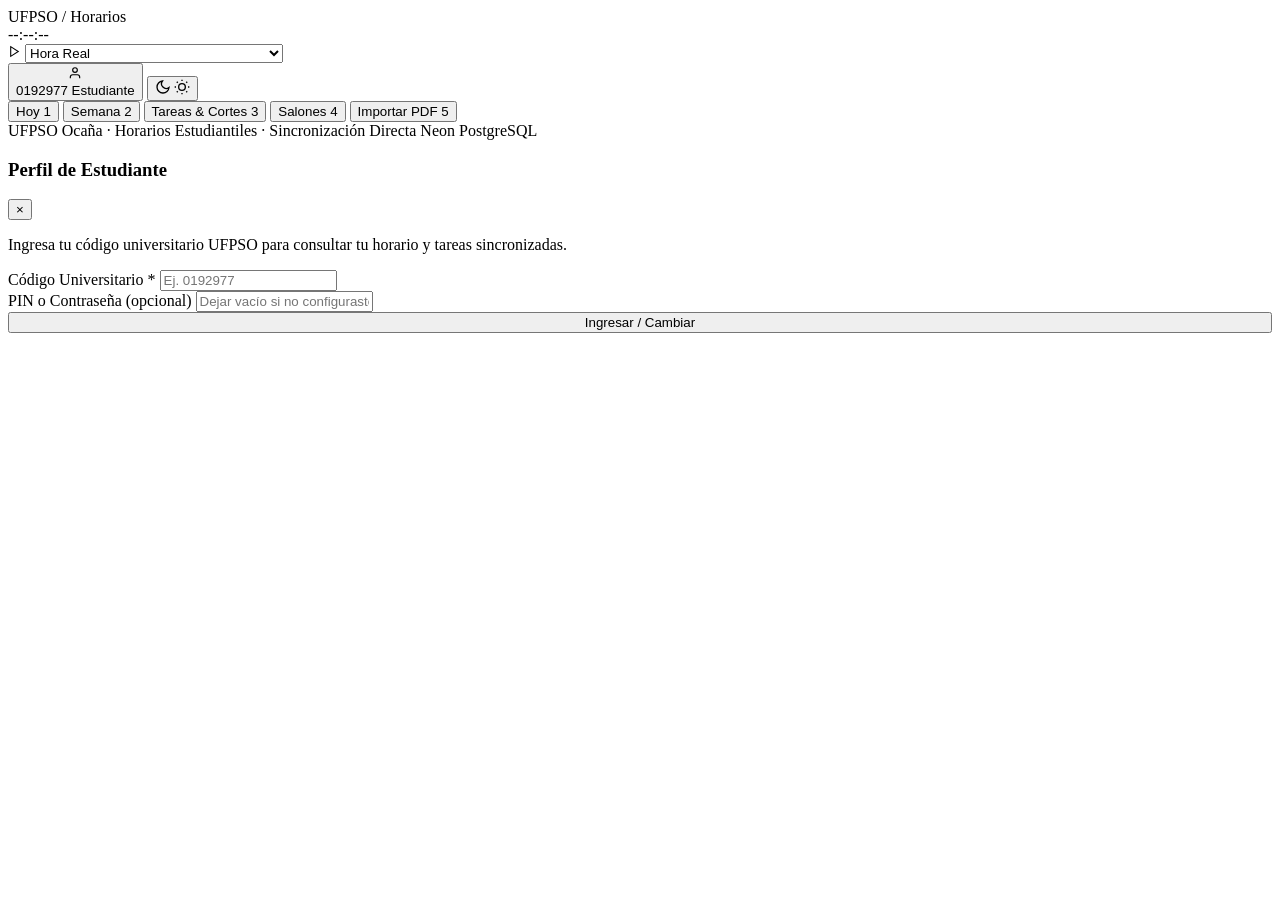
==== frontend/index.html @ 0fa86dd6 "feat: implementar arquitectura completa con frontend minimalista y backend FastAPI UFPSO" ====
<!DOCTYPE html>
<html lang="es" data-theme="dark">
<head>
  <meta charset="UTF-8" />
  <meta name="viewport" content="width=device-width, initial-scale=1.0, maximum-scale=1.0" />
  <title>UFPSO Horarios & Gestión Académica</title>
  <meta name="description" content="Plataforma académica minimalista y moderna para estudiantes de la UFPSO Ocaña." />
  <meta name="theme-color" content="#090a0c" />

  <!-- Google Fonts: Inter -->
  <link rel="preconnect" href="https://fonts.googleapis.com" />
  <link rel="preconnect" href="https://fonts.gstatic.com" crossorigin />
  <link href="https://fonts.googleapis.com/css2?family=Inter:wght@400;500;600;700&display=swap" rel="stylesheet" />

  <!-- Estilos del Sistema de Diseño -->
  <link rel="stylesheet" href="/css/style.css" />
</head>
<body>
  <div class="app-layout">
    <!-- Barra Superior / Header Institucional Minimalista -->
    <header class="app-header">
      <div class="header-inner">
        <div class="header-brand">
          <div class="brand-symbol">
            <span class="symbol-accent"></span>
          </div>
          <div class="brand-text">
            <span class="brand-title">UFPSO</span>
            <span class="brand-divider">/</span>
            <span class="brand-sub">Horarios</span>
          </div>
        </div>

        <div class="header-center">
          <div class="live-clock-badge" id="header-live-clock" title="Hora actual del campus">
            --:--:--
          </div>
        </div>

        <div class="header-actions">
          <!-- Selector de Simulación (para pruebas rápidas de clases activas) -->
          <div class="sim-selector-wrapper" title="Simular día y hora lectiva para comprobar estados">
            <svg width="13" height="13" viewBox="0 0 24 24" fill="none" stroke="currentColor" stroke-width="2">
              <polygon points="5 3 19 12 5 21 5 3"></polygon>
            </svg>
            <select id="sim-time-select" class="sim-select">
              <option value="real">Hora Real</option>
              <option value="jueves-0615">Simular Jueves 06:15 (Clase en curso)</option>
              <option value="jueves-1130">Simular Jueves 11:30 (Entre clases)</option>
              <option value="lunes-0800">Simular Lunes 08:00 (Inicio de semana)</option>
              <option value="viernes-1600">Simular Viernes 16:00 (Fin de semana)</option>
            </select>
          </div>

          <!-- Botón de Perfil de Estudiante -->
          <button id="btn-student-profile" class="btn-profile-badge" title="Cambiar código de estudiante">
            <div class="profile-avatar">
              <svg width="14" height="14" viewBox="0 0 24 24" fill="none" stroke="currentColor" stroke-width="2">
                <path d="M20 21v-2a4 4 0 0 0-4-4H8a4 4 0 0 0-4 4v2"></path>
                <circle cx="12" cy="7" r="4"></circle>
              </svg>
            </div>
            <div class="profile-meta">
              <span id="student-code-badge" class="profile-code">0192977</span>
              <span id="student-name-badge" class="profile-name">Estudiante</span>
            </div>
          </button>

          <!-- Alternador de Modo Oscuro / Claro -->
          <button id="btn-theme-toggle" class="btn-icon" title="Cambiar tema">
            <svg class="theme-icon-dark" width="16" height="16" viewBox="0 0 24 24" fill="none" stroke="currentColor" stroke-width="2">
              <path d="M21 12.79A9 9 0 1 1 11.21 3 7 7 0 0 0 21 12.79z"></path>
            </svg>
            <svg class="theme-icon-light" width="16" height="16" viewBox="0 0 24 24" fill="none" stroke="currentColor" stroke-width="2">
              <circle cx="12" cy="12" r="5"></circle>
              <line x1="12" y1="1" x2="12" y2="3"></line>
              <line x1="12" y1="21" x2="12" y2="23"></line>
              <line x1="4.22" y1="4.22" x2="5.64" y2="5.64"></line>
              <line x1="18.36" y1="18.36" x2="19.78" y2="19.78"></line>
              <line x1="1" y1="12" x2="3" y2="12"></line>
              <line x1="21" y1="12" x2="23" y2="12"></line>
              <line x1="4.22" y1="19.78" x2="5.64" y2="18.36"></line>
              <line x1="18.36" y1="5.64" x2="19.78" y2="4.22"></line>
            </svg>
          </button>
        </div>
      </div>
    </header>

    <!-- Barra de Navegación por Pestañas Minimalista -->
    <nav class="app-nav">
      <div class="nav-inner">
        <button class="nav-tab-btn active" data-tab="today">
          <span class="tab-label">Hoy</span>
          <span class="tab-kbd">1</span>
        </button>
        <button class="nav-tab-btn" data-tab="week">
          <span class="tab-label">Semana</span>
          <span class="tab-kbd">2</span>
        </button>
        <button class="nav-tab-btn" data-tab="tasks">
          <span class="tab-label">Tareas & Cortes</span>
          <span class="tab-kbd">3</span>
        </button>
        <button class="nav-tab-btn" data-tab="campus">
          <span class="tab-label">Salones</span>
          <span class="tab-kbd">4</span>
        </button>
        <button class="nav-tab-btn" data-tab="import">
          <span class="tab-label">Importar PDF</span>
          <span class="tab-kbd">5</span>
        </button>
      </div>
    </nav>

    <!-- Contenedor Principal de la Vista Activa -->
    <main id="main-content" class="app-main">
      <!-- Inyectado por JavaScript modular -->
    </main>

    <!-- Footer Discreto -->
    <footer class="app-footer">
      <div class="footer-inner">
        <span>UFPSO Ocaña · Horarios Estudiantiles</span>
        <span class="footer-sep">·</span>
        <span>Sincronización Directa Neon PostgreSQL</span>
      </div>
    </footer>
  </div>

  <!-- Modal de Cambio de Código / Autenticación -->
  <div id="auth-modal" class="modal-backdrop hidden">
    <div class="modal-dialog">
      <div class="modal-header">
        <h3 class="modal-title">Perfil de Estudiante</h3>
        <button class="modal-close-btn" id="btn-close-auth-modal">&times;</button>
      </div>
      <form id="form-auth-login" class="modal-form">
        <p class="modal-desc">Ingresa tu código universitario UFPSO para consultar tu horario y tareas sincronizadas.</p>
        <div class="form-group">
          <label class="form-label" for="login-student-code">Código Universitario *</label>
          <input type="text" id="login-student-code" class="form-input" placeholder="Ej. 0192977" required />
        </div>
        <div class="form-group">
          <label class="form-label" for="login-student-pwd">PIN o Contraseña (opcional)</label>
          <input type="password" id="login-student-pwd" class="form-input" placeholder="Dejar vacío si no configuraste PIN" />
        </div>
        <div class="modal-actions">
          <button type="submit" class="btn btn-primary" style="width: 100%;">Ingresar / Cambiar</button>
        </div>
      </form>
    </div>
  </div>

  <!-- Contenedor de Toasts / Notificaciones -->
  <div id="toast-container" class="toast-container"></div>

  <!-- Script Modular -->
  <script type="module" src="/js/app.js"></script>
</body>
</html>
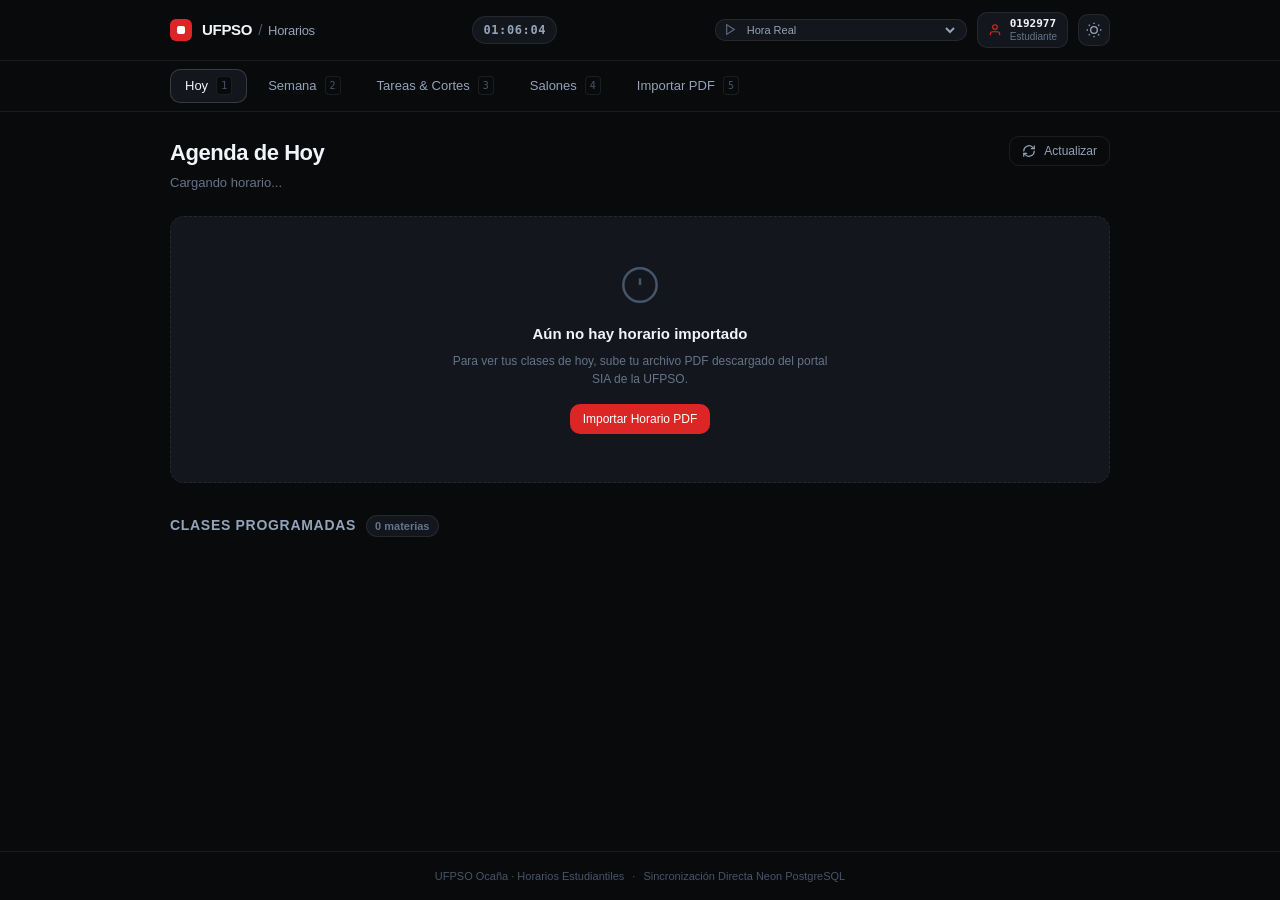
==== commit 6ad28a3b: "fix(android): fix WebView asset loading with WebViewAssetLoader, add app launcher icons, and fix rel" ====
--- a/frontend/index.html
+++ b/frontend/index.html
@@ -13,7 +13,7 @@
   <link href="https://fonts.googleapis.com/css2?family=Inter:wght@400;500;600;700&display=swap" rel="stylesheet" />
 
   <!-- Estilos del Sistema de Diseño -->
-  <link rel="stylesheet" href="/css/style.css" />
+  <link rel="stylesheet" href="./css/style.css" />
 </head>
 <body>
   <div class="app-layout">
@@ -145,8 +145,12 @@
           <label class="form-label" for="login-student-pwd">PIN o Contraseña (opcional)</label>
           <input type="password" id="login-student-pwd" class="form-input" placeholder="Dejar vacío si no configuraste PIN" />
         </div>
+        <div class="form-group">
+          <label class="form-label" for="login-server-url">Servidor Backend API (Opcional)</label>
+          <input type="text" id="login-server-url" class="form-input" placeholder="http://10.81.48.45:8000/api/v1" />
+        </div>
         <div class="modal-actions">
-          <button type="submit" class="btn btn-primary" style="width: 100%;">Ingresar / Cambiar</button>
+          <button type="submit" class="btn btn-primary" style="width: 100%;">Guardar e Ingresar</button>
         </div>
       </form>
     </div>
@@ -156,6 +160,6 @@
   <div id="toast-container" class="toast-container"></div>
 
   <!-- Script Modular -->
-  <script type="module" src="/js/app.js"></script>
+  <script type="module" src="./js/app.js"></script>
 </body>
 </html>
--- a/frontend/css/style.css
+++ b/frontend/css/style.css
@@ -0,0 +1,1771 @@
+/* ==========================================================================
+   UFPSO HORARIOS & GESTIÓN ACADÉMICA - DESIGN SYSTEM
+   Modern, Editorial-Minimalist & Academic Utility (Anti-AI Aesthetic)
+   ========================================================================== */
+
+/* --- CSS Variables & Design Tokens --- */
+:root {
+  /* Dark Theme (Default) */
+  --bg: #090a0c;
+  --bg-subtle: #0f1115;
+  --surface: #13161c;
+  --surface-hover: #181b23;
+  --surface-elevated: #1d212b;
+  --surface-card: #13161c;
+
+  --border: rgba(255, 255, 255, 0.08);
+  --border-strong: rgba(255, 255, 255, 0.16);
+  --border-focus: rgba(220, 38, 38, 0.5);
+
+  --text: #f1f5f9;
+  --text-secondary: #94a3b8;
+  --text-muted: #64748b;
+  --text-subtle: #475569;
+
+  /* UFPSO Brand Colors */
+  --brand-red: #dc2626;
+  --brand-red-hover: #b91c1c;
+  --brand-red-subtle: rgba(220, 38, 38, 0.12);
+  --brand-red-border: rgba(220, 38, 38, 0.3);
+
+  /* Status Tokens */
+  --status-live: #10b981;
+  --status-live-subtle: rgba(16, 185, 129, 0.12);
+  --status-next: #f59e0b;
+  --status-next-subtle: rgba(245, 158, 11, 0.12);
+  --status-finished: #64748b;
+  --status-finished-subtle: rgba(100, 116, 139, 0.12);
+
+  /* Typography */
+  --font-sans: 'Inter', -apple-system, BlinkMacSystemFont, 'Segoe UI', Roboto, Helvetica, Arial, sans-serif;
+  --font-mono: ui-monospace, SFMono-Regular, Menlo, Monaco, Consolas, monospace;
+
+  /* Spacings & Layout */
+  --max-width: 980px;
+  --header-height: 60px;
+  --nav-height: 48px;
+  --radius-sm: 6px;
+  --radius-md: 10px;
+  --radius-lg: 14px;
+  --radius-full: 9999px;
+
+  /* Transitions */
+  --transition-fast: 140ms cubic-bezier(0.4, 0, 0.2, 1);
+  --transition-normal: 200ms cubic-bezier(0.4, 0, 0.2, 1);
+}
+
+/* Light Theme Override */
+[data-theme="light"] {
+  --bg: #f8fafc;
+  --bg-subtle: #f1f5f9;
+  --surface: #ffffff;
+  --surface-hover: #f8fafc;
+  --surface-elevated: #ffffff;
+  --surface-card: #ffffff;
+
+  --border: rgba(0, 0, 0, 0.08);
+  --border-strong: rgba(0, 0, 0, 0.16);
+  --border-focus: rgba(220, 38, 38, 0.4);
+
+  --text: #0f172a;
+  --text-secondary: #475569;
+  --text-muted: #64748b;
+  --text-subtle: #94a3b8;
+
+  --brand-red: #c0262d;
+  --brand-red-hover: #991b1b;
+  --brand-red-subtle: rgba(192, 38, 45, 0.08);
+  --brand-red-border: rgba(192, 38, 45, 0.25);
+
+  --status-live: #059669;
+  --status-live-subtle: rgba(5, 150, 105, 0.1);
+  --status-next: #d97706;
+  --status-next-subtle: rgba(217, 119, 6, 0.1);
+  --status-finished: #94a3b8;
+  --status-finished-subtle: rgba(148, 163, 184, 0.12);
+}
+
+/* --- Base Reset & Setup --- */
+*, *::before, *::after {
+  box-sizing: border-box;
+  margin: 0;
+  padding: 0;
+}
+
+html, body {
+  min-height: 100%;
+  background-color: var(--bg);
+  color: var(--text);
+  font-family: var(--font-sans);
+  font-size: 14px;
+  line-height: 1.5;
+  -webkit-font-smoothing: antialiased;
+  -moz-osx-font-smoothing: grayscale;
+  text-rendering: optimizeLegibility;
+}
+
+button, input, select, textarea {
+  font: inherit;
+  color: inherit;
+}
+
+/* --- Layout Structure --- */
+.app-layout {
+  display: flex;
+  flex-direction: column;
+  min-height: 100vh;
+}
+
+.app-main {
+  flex: 1;
+  max-width: var(--max-width);
+  width: 100%;
+  margin: 0 auto;
+  padding: 24px 20px 48px;
+}
+
+/* --- Header Minimalista --- */
+.app-header {
+  position: sticky;
+  top: 0;
+  z-index: 40;
+  background-color: var(--bg);
+  border-bottom: 1px solid var(--border);
+  backdrop-filter: blur(12px);
+  -webkit-backdrop-filter: blur(12px);
+}
+
+.header-inner {
+  max-width: var(--max-width);
+  height: var(--header-height);
+  margin: 0 auto;
+  padding: 0 20px;
+  display: flex;
+  align-items: center;
+  justify-content: space-between;
+  gap: 16px;
+}
+
+.header-brand {
+  display: flex;
+  align-items: center;
+  gap: 10px;
+}
+
+.brand-symbol {
+  width: 22px;
+  height: 22px;
+  border-radius: var(--radius-sm);
+  background-color: var(--brand-red);
+  display: flex;
+  align-items: center;
+  justify-content: center;
+}
+
+.symbol-accent {
+  width: 8px;
+  height: 8px;
+  background-color: #ffffff;
+  border-radius: 2px;
+}
+
+.brand-text {
+  display: flex;
+  align-items: baseline;
+  gap: 6px;
+  font-size: 15px;
+  font-weight: 700;
+  letter-spacing: -0.02em;
+}
+
+.brand-title {
+  color: var(--text);
+}
+
+.brand-divider {
+  color: var(--text-subtle);
+  font-weight: 300;
+}
+
+.brand-sub {
+  color: var(--text-secondary);
+  font-weight: 500;
+  font-size: 13px;
+}
+
+/* Live Clock */
+.header-center {
+  display: flex;
+  align-items: center;
+}
+
+.live-clock-badge {
+  font-family: var(--font-mono);
+  font-size: 12px;
+  font-weight: 600;
+  letter-spacing: 0.05em;
+  color: var(--text-secondary);
+  background-color: var(--surface);
+  border: 1px solid var(--border);
+  padding: 4px 10px;
+  border-radius: var(--radius-full);
+}
+
+.live-clock-badge.clock--simulated {
+  color: var(--brand-red);
+  border-color: var(--brand-red-border);
+  background-color: var(--brand-red-subtle);
+}
+
+/* Header Actions */
+.header-actions {
+  display: flex;
+  align-items: center;
+  gap: 10px;
+}
+
+.sim-selector-wrapper {
+  display: flex;
+  align-items: center;
+  gap: 6px;
+  background-color: var(--surface);
+  border: 1px solid var(--border);
+  border-radius: var(--radius-md);
+  padding: 3px 8px;
+  color: var(--text-muted);
+}
+
+.sim-select {
+  background: transparent;
+  border: none;
+  color: var(--text-secondary);
+  font-size: 11px;
+  cursor: pointer;
+  outline: none;
+}
+
+.sim-select option {
+  background-color: var(--surface);
+  color: var(--text);
+}
+
+.btn-profile-badge {
+  display: flex;
+  align-items: center;
+  gap: 8px;
+  background-color: var(--surface);
+  border: 1px solid var(--border);
+  border-radius: var(--radius-md);
+  padding: 5px 10px;
+  cursor: pointer;
+  transition: all var(--transition-fast);
+}
+
+.btn-profile-badge:hover {
+  background-color: var(--surface-hover);
+  border-color: var(--border-strong);
+}
+
+.profile-avatar {
+  color: var(--brand-red);
+  display: flex;
+  align-items: center;
+}
+
+.profile-meta {
+  display: flex;
+  flex-direction: column;
+  text-align: left;
+  line-height: 1.15;
+}
+
+.profile-code {
+  font-family: var(--font-mono);
+  font-size: 11px;
+  font-weight: 700;
+  color: var(--text);
+}
+
+.profile-name {
+  font-size: 10px;
+  color: var(--text-muted);
+  max-width: 90px;
+  white-space: nowrap;
+  overflow: hidden;
+  text-overflow: ellipsis;
+}
+
+.btn-icon {
+  width: 32px;
+  height: 32px;
+  border-radius: var(--radius-md);
+  background-color: var(--surface);
+  border: 1px solid var(--border);
+  color: var(--text-secondary);
+  display: flex;
+  align-items: center;
+  justify-content: center;
+  cursor: pointer;
+  transition: all var(--transition-fast);
+}
+
+.btn-icon:hover {
+  background-color: var(--surface-hover);
+  color: var(--text);
+  border-color: var(--border-strong);
+}
+
+[data-theme="dark"] .theme-icon-dark { display: none; }
+[data-theme="dark"] .theme-icon-light { display: block; }
+[data-theme="light"] .theme-icon-dark { display: block; }
+[data-theme="light"] .theme-icon-light { display: none; }
+
+/* --- Barra de Navegación Minimalista --- */
+.app-nav {
+  background-color: var(--bg);
+  border-bottom: 1px solid var(--border);
+}
+
+.nav-inner {
+  max-width: var(--max-width);
+  margin: 0 auto;
+  padding: 8px 20px;
+  display: flex;
+  align-items: center;
+  gap: 6px;
+  overflow-x: auto;
+  scrollbar-width: none;
+}
+
+.nav-inner::-webkit-scrollbar {
+  display: none;
+}
+
+.nav-tab-btn {
+  background: transparent;
+  border: 1px solid transparent;
+  border-radius: var(--radius-md);
+  padding: 6px 14px;
+  font-size: 13px;
+  font-weight: 500;
+  color: var(--text-secondary);
+  display: flex;
+  align-items: center;
+  gap: 8px;
+  cursor: pointer;
+  white-space: nowrap;
+  transition: all var(--transition-fast);
+}
+
+.nav-tab-btn:hover {
+  color: var(--text);
+  background-color: var(--surface);
+}
+
+.nav-tab-btn.active {
+  color: var(--text);
+  background-color: var(--surface);
+  border-color: var(--border-strong);
+}
+
+.tab-kbd {
+  font-family: var(--font-mono);
+  font-size: 10px;
+  color: var(--text-subtle);
+  background-color: var(--bg);
+  border: 1px solid var(--border);
+  padding: 1px 4px;
+  border-radius: 4px;
+}
+
+/* --- Botones y Segmented Controls --- */
+.btn {
+  display: inline-flex;
+  align-items: center;
+  justify-content: center;
+  gap: 8px;
+  font-size: 13px;
+  font-weight: 500;
+  padding: 8px 16px;
+  border-radius: var(--radius-md);
+  cursor: pointer;
+  border: 1px solid transparent;
+  transition: all var(--transition-fast);
+}
+
+.btn-primary {
+  background-color: var(--brand-red);
+  color: #ffffff;
+}
+
+.btn-primary:hover {
+  background-color: var(--brand-red-hover);
+}
+
+.btn-ghost {
+  background-color: transparent;
+  color: var(--text-secondary);
+  border-color: var(--border);
+}
+
+.btn-ghost:hover {
+  background-color: var(--surface);
+  color: var(--text);
+  border-color: var(--border-strong);
+}
+
+.btn-sm {
+  padding: 5px 12px;
+  font-size: 12px;
+}
+
+.segmented-control {
+  display: inline-flex;
+  background-color: var(--surface);
+  border: 1px solid var(--border);
+  border-radius: var(--radius-md);
+  padding: 3px;
+  gap: 3px;
+}
+
+.segment-btn {
+  background: transparent;
+  border: none;
+  border-radius: var(--radius-sm);
+  padding: 4px 10px;
+  font-size: 12px;
+  font-weight: 500;
+  color: var(--text-secondary);
+  cursor: pointer;
+  transition: all var(--transition-fast);
+}
+
+.segment-btn:hover {
+  color: var(--text);
+}
+
+.segment-btn.active {
+  background-color: var(--bg-subtle);
+  color: var(--text);
+  box-shadow: 0 1px 2px rgba(0, 0, 0, 0.2);
+}
+
+/* --- Encabezados de Vistas --- */
+.view-header {
+  display: flex;
+  align-items: flex-start;
+  justify-content: space-between;
+  margin-bottom: 24px;
+  gap: 16px;
+}
+
+.view-title {
+  font-size: 22px;
+  font-weight: 700;
+  letter-spacing: -0.02em;
+  color: var(--text);
+}
+
+.view-subtitle {
+  font-size: 13px;
+  color: var(--text-muted);
+  margin-top: 4px;
+}
+
+.section-title-wrapper {
+  display: flex;
+  align-items: center;
+  gap: 10px;
+  margin: 32px 0 16px;
+}
+
+.section-title {
+  font-size: 14px;
+  font-weight: 600;
+  text-transform: uppercase;
+  letter-spacing: 0.05em;
+  color: var(--text-secondary);
+}
+
+/* --- Badges & Chips --- */
+.badge {
+  display: inline-flex;
+  align-items: center;
+  gap: 4px;
+  font-size: 11px;
+  font-weight: 600;
+  padding: 2px 8px;
+  border-radius: var(--radius-full);
+}
+
+.badge-muted {
+  background-color: var(--surface);
+  border: 1px solid var(--border);
+  color: var(--text-muted);
+}
+
+.badge-accent {
+  background-color: var(--brand-red-subtle);
+  border: 1px solid var(--brand-red-border);
+  color: var(--brand-red);
+}
+
+.sim-pill {
+  display: inline-block;
+  font-family: var(--font-mono);
+  font-size: 12px;
+  color: var(--brand-red);
+  background-color: var(--brand-red-subtle);
+  border: 1px solid var(--brand-red-border);
+  padding: 2px 8px;
+  border-radius: var(--radius-sm);
+}
+
+/* --- Hero Card (Clase Activa / Siguiente) --- */
+.hero-container {
+  margin-bottom: 28px;
+}
+
+.hero-card {
+  border-radius: var(--radius-lg);
+  border: 1px solid var(--border);
+  background-color: var(--surface-card);
+  padding: 24px;
+  transition: border-color var(--transition-fast);
+}
+
+.hero-card--active {
+  border-color: var(--brand-red);
+  background: linear-gradient(180deg, var(--brand-red-subtle) 0%, var(--surface-card) 60%);
+}
+
+.hero-card--next {
+  border-color: var(--status-next);
+  background: linear-gradient(180deg, var(--status-next-subtle) 0%, var(--surface-card) 60%);
+}
+
+.hero-card--free {
+  border-style: dashed;
+  padding: 28px;
+  text-align: center;
+}
+
+.hero-header {
+  display: flex;
+  align-items: center;
+  justify-content: space-between;
+  margin-bottom: 16px;
+}
+
+.status-indicator {
+  display: inline-flex;
+  align-items: center;
+  gap: 6px;
+  font-size: 11px;
+  font-weight: 700;
+  letter-spacing: 0.08em;
+  text-transform: uppercase;
+}
+
+.status-indicator--live {
+  color: var(--brand-red);
+}
+
+.status-indicator--next {
+  color: var(--status-next);
+}
+
+.status-indicator--free {
+  color: var(--text-muted);
+}
+
+.pulsing-dot {
+  width: 7px;
+  height: 7px;
+  background-color: var(--brand-red);
+  border-radius: 50%;
+  box-shadow: 0 0 0 0 rgba(220, 38, 38, 0.7);
+  animation: pulse-ring 1.8s infinite;
+}
+
+@keyframes pulse-ring {
+  0% { transform: scale(0.95); box-shadow: 0 0 0 0 rgba(220, 38, 38, 0.7); }
+  70% { transform: scale(1); box-shadow: 0 0 0 8px rgba(220, 38, 38, 0); }
+  100% { transform: scale(0.95); box-shadow: 0 0 0 0 rgba(220, 38, 38, 0); }
+}
+
+.hero-timer {
+  font-family: var(--font-mono);
+  font-size: 13px;
+  font-weight: 600;
+  color: var(--text);
+  background-color: var(--bg);
+  border: 1px solid var(--border);
+  padding: 4px 10px;
+  border-radius: var(--radius-full);
+}
+
+.hero-meta {
+  display: flex;
+  align-items: center;
+  gap: 12px;
+  margin-bottom: 8px;
+}
+
+.hero-time {
+  font-family: var(--font-mono);
+  font-size: 14px;
+  font-weight: 600;
+  color: var(--text-secondary);
+}
+
+.hero-group {
+  font-size: 12px;
+  color: var(--text-muted);
+  background-color: var(--bg);
+  border: 1px solid var(--border);
+  padding: 2px 8px;
+  border-radius: var(--radius-sm);
+}
+
+.hero-subject {
+  font-size: 24px;
+  font-weight: 700;
+  letter-spacing: -0.02em;
+  color: var(--text);
+  line-height: 1.25;
+  margin-bottom: 20px;
+}
+
+.hero-free-sub {
+  font-size: 13px;
+  color: var(--text-muted);
+  margin-top: 6px;
+}
+
+.hero-footer {
+  display: flex;
+  align-items: center;
+  flex-wrap: wrap;
+  gap: 12px;
+  padding-top: 16px;
+  border-top: 1px solid var(--border);
+}
+
+.location-badge {
+  display: inline-flex;
+  align-items: center;
+  gap: 6px;
+  background-color: var(--bg);
+  border: 1px solid var(--border);
+  padding: 6px 12px;
+  border-radius: var(--radius-md);
+  font-size: 13px;
+  color: var(--text);
+}
+
+.location-badge svg {
+  color: var(--brand-red);
+}
+
+.professor-tag {
+  display: inline-flex;
+  align-items: center;
+  gap: 6px;
+  font-size: 12px;
+  color: var(--text-secondary);
+}
+
+/* --- Timeline de Clases --- */
+.timeline-container {
+  display: flex;
+  flex-direction: column;
+}
+
+.timeline-item {
+  display: flex;
+  gap: 16px;
+  position: relative;
+}
+
+.timeline-time {
+  width: 90px;
+  flex-shrink: 0;
+  text-align: right;
+  padding-top: 14px;
+  font-family: var(--font-mono);
+  font-size: 12px;
+}
+
+.time-start {
+  display: block;
+  font-weight: 600;
+  color: var(--text);
+}
+
+.time-end {
+  display: block;
+  font-size: 11px;
+  color: var(--text-muted);
+}
+
+.timeline-track {
+  display: flex;
+  flex-direction: column;
+  align-items: center;
+  width: 16px;
+  flex-shrink: 0;
+}
+
+.timeline-dot {
+  width: 10px;
+  height: 10px;
+  border-radius: 50%;
+  border: 2px solid var(--border-strong);
+  background-color: var(--bg);
+  margin-top: 18px;
+  z-index: 2;
+  transition: all var(--transition-fast);
+}
+
+.timeline-line {
+  width: 2px;
+  flex: 1;
+  background-color: var(--border);
+  margin: 4px 0;
+}
+
+.timeline-item:last-child .timeline-line {
+  display: none;
+}
+
+.timeline-card {
+  flex: 1;
+  background-color: var(--surface);
+  border: 1px solid var(--border);
+  border-radius: var(--radius-md);
+  padding: 14px 18px;
+  margin-bottom: 12px;
+  transition: border-color var(--transition-fast);
+}
+
+.timeline-item--active .timeline-dot {
+  border-color: var(--brand-red);
+  background-color: var(--brand-red);
+}
+
+.timeline-item--active .timeline-card {
+  border-color: var(--brand-red-border);
+  background-color: var(--surface-hover);
+}
+
+.timeline-item--next .timeline-dot {
+  border-color: var(--status-next);
+}
+
+.timeline-item--finished .timeline-dot {
+  opacity: 0.5;
+}
+
+.timeline-item--finished .timeline-card {
+  opacity: 0.6;
+}
+
+.timeline-card-header {
+  display: flex;
+  align-items: center;
+  justify-content: space-between;
+  gap: 12px;
+  margin-bottom: 8px;
+}
+
+.subject-title {
+  font-size: 14px;
+  font-weight: 600;
+  color: var(--text);
+}
+
+.status-badge {
+  font-size: 10px;
+  font-weight: 700;
+  text-transform: uppercase;
+  padding: 2px 6px;
+  border-radius: 4px;
+}
+
+.status-badge--en_curso {
+  background-color: var(--brand-red-subtle);
+  color: var(--brand-red);
+}
+
+.status-badge--proxima {
+  background-color: var(--status-next-subtle);
+  color: var(--status-next);
+}
+
+.status-badge--finalizada {
+  background-color: var(--status-finished-subtle);
+  color: var(--status-finished);
+}
+
+.status-badge--programada {
+  background-color: var(--surface-hover);
+  color: var(--text-muted);
+}
+
+.timeline-card-meta {
+  display: flex;
+  align-items: center;
+  flex-wrap: wrap;
+  gap: 10px;
+  font-size: 12px;
+}
+
+.room-pill, .group-pill, .prof-pill {
+  color: var(--text-secondary);
+}
+
+.room-pill strong {
+  color: var(--text);
+}
+
+/* --- Vista Semana: Stats & Cuadrícula --- */
+.week-stats-bar {
+  display: flex;
+  align-items: center;
+  gap: 20px;
+  background-color: var(--surface);
+  border: 1px solid var(--border);
+  border-radius: var(--radius-md);
+  padding: 12px 20px;
+  margin-bottom: 24px;
+}
+
+.stat-item {
+  display: flex;
+  align-items: baseline;
+  gap: 8px;
+}
+
+.stat-value {
+  font-family: var(--font-mono);
+  font-size: 18px;
+  font-weight: 700;
+  color: var(--text);
+}
+
+.stat-label {
+  font-size: 12px;
+  color: var(--text-muted);
+}
+
+.stat-divider {
+  width: 1px;
+  height: 20px;
+  background-color: var(--border);
+}
+
+.days-agenda-grid {
+  display: flex;
+  flex-direction: column;
+  gap: 16px;
+}
+
+.day-group-card {
+  background-color: var(--surface);
+  border: 1px solid var(--border);
+  border-radius: var(--radius-md);
+  padding: 18px;
+}
+
+.day-group-card--today {
+  border-color: var(--brand-red-border);
+}
+
+.day-group-header {
+  display: flex;
+  align-items: center;
+  justify-content: space-between;
+  margin-bottom: 14px;
+  padding-bottom: 10px;
+  border-bottom: 1px solid var(--border);
+}
+
+.day-group-title {
+  display: flex;
+  align-items: center;
+  gap: 8px;
+}
+
+.day-name {
+  font-size: 14px;
+  font-weight: 700;
+  letter-spacing: 0.04em;
+  color: var(--text);
+}
+
+.day-slots-count {
+  font-size: 12px;
+  color: var(--text-muted);
+}
+
+.day-empty-slot {
+  font-size: 12px;
+  color: var(--text-subtle);
+  padding: 8px 0;
+}
+
+.day-slots-list {
+  display: flex;
+  flex-direction: column;
+  gap: 8px;
+}
+
+.week-slot-row {
+  display: flex;
+  align-items: center;
+  gap: 16px;
+  padding: 8px 12px;
+  border-radius: var(--radius-sm);
+  background-color: var(--bg-subtle);
+}
+
+.slot-time-col {
+  font-family: var(--font-mono);
+  font-size: 12px;
+  font-weight: 600;
+  color: var(--text-secondary);
+  width: 90px;
+  flex-shrink: 0;
+}
+
+.slot-details-col {
+  flex: 1;
+}
+
+.slot-title {
+  font-size: 13px;
+  font-weight: 600;
+  color: var(--text);
+}
+
+.slot-meta {
+  display: flex;
+  align-items: center;
+  gap: 12px;
+  font-size: 11px;
+  color: var(--text-muted);
+  margin-top: 2px;
+}
+
+/* Week Grid Mode */
+.week-grid-wrapper {
+  overflow-x: auto;
+  border: 1px solid var(--border);
+  border-radius: var(--radius-md);
+  background-color: var(--surface);
+}
+
+.week-grid-table {
+  width: 100%;
+  border-collapse: collapse;
+  min-width: 700px;
+  font-size: 12px;
+}
+
+.week-grid-table th {
+  padding: 10px 8px;
+  background-color: var(--bg-subtle);
+  border-bottom: 1px solid var(--border);
+  border-right: 1px solid var(--border);
+  font-weight: 600;
+  text-align: center;
+  color: var(--text-secondary);
+}
+
+.grid-time-th, .grid-time-cell {
+  width: 60px;
+  text-align: center;
+  font-family: var(--font-mono);
+  color: var(--text-muted);
+  background-color: var(--bg-subtle);
+}
+
+.week-grid-table td {
+  border-bottom: 1px solid var(--border);
+  border-right: 1px solid var(--border);
+  height: 42px;
+  padding: 2px 4px;
+}
+
+.grid-class-cell {
+  background-color: var(--brand-red-subtle);
+  vertical-align: top;
+}
+
+.grid-chip {
+  padding: 4px;
+  border-left: 3px solid var(--brand-red);
+  background-color: var(--surface);
+  border-radius: 3px;
+}
+
+.grid-chip-subject {
+  font-weight: 600;
+  font-size: 11px;
+  color: var(--text);
+  white-space: nowrap;
+  overflow: hidden;
+  text-overflow: ellipsis;
+}
+
+.grid-chip-meta {
+  font-size: 10px;
+  color: var(--text-muted);
+}
+
+/* --- Tareas & Evaluaciones --- */
+.tasks-filter-bar {
+  display: flex;
+  align-items: center;
+  justify-content: space-between;
+  flex-wrap: wrap;
+  gap: 12px;
+  margin-bottom: 20px;
+}
+
+.toggle-checkbox-label {
+  display: flex;
+  align-items: center;
+  gap: 6px;
+  font-size: 12px;
+  color: var(--text-secondary);
+  cursor: pointer;
+}
+
+.tasks-list-container {
+  display: flex;
+  flex-direction: column;
+  gap: 8px;
+}
+
+.task-row {
+  display: flex;
+  align-items: center;
+  gap: 14px;
+  background-color: var(--surface);
+  border: 1px solid var(--border);
+  border-radius: var(--radius-md);
+  padding: 12px 16px;
+  transition: all var(--transition-fast);
+}
+
+.task-row:hover {
+  background-color: var(--surface-hover);
+}
+
+.task-row--completed {
+  opacity: 0.55;
+}
+
+.task-row--completed .task-title-text {
+  text-decoration: line-through;
+  color: var(--text-muted);
+}
+
+.custom-checkbox {
+  position: relative;
+  display: inline-flex;
+  cursor: pointer;
+}
+
+.custom-checkbox input {
+  position: absolute;
+  opacity: 0;
+  cursor: pointer;
+}
+
+.checkbox-box {
+  width: 18px;
+  height: 18px;
+  border-radius: 4px;
+  border: 2px solid var(--border-strong);
+  background-color: var(--bg);
+  transition: all var(--transition-fast);
+  display: flex;
+  align-items: center;
+  justify-content: center;
+}
+
+.custom-checkbox input:checked ~ .checkbox-box {
+  background-color: var(--brand-red);
+  border-color: var(--brand-red);
+}
+
+.custom-checkbox input:checked ~ .checkbox-box::after {
+  content: "";
+  width: 4px;
+  height: 8px;
+  border: solid #ffffff;
+  border-width: 0 2px 2px 0;
+  transform: rotate(45deg);
+  margin-top: -2px;
+}
+
+.task-info {
+  flex: 1;
+}
+
+.task-title-line {
+  display: flex;
+  align-items: center;
+  flex-wrap: wrap;
+  gap: 8px;
+  margin-bottom: 4px;
+}
+
+.task-title-text {
+  font-size: 13px;
+  font-weight: 600;
+  color: var(--text);
+}
+
+.task-type-badge {
+  font-size: 10px;
+  font-weight: 700;
+  padding: 1px 6px;
+  border-radius: 4px;
+  background-color: var(--bg-subtle);
+  color: var(--text-secondary);
+}
+
+.task-type--parcial {
+  background-color: var(--brand-red-subtle);
+  color: var(--brand-red);
+}
+
+.task-type--quiz {
+  background-color: var(--status-next-subtle);
+  color: var(--status-next);
+}
+
+.corte-tag {
+  font-size: 11px;
+  color: var(--text-muted);
+}
+
+.task-meta-line {
+  display: flex;
+  align-items: center;
+  gap: 12px;
+  font-size: 12px;
+}
+
+.task-subject {
+  color: var(--text-secondary);
+}
+
+.task-subject-general {
+  color: var(--text-subtle);
+}
+
+.task-date-pill {
+  font-family: var(--font-mono);
+  font-size: 11px;
+  color: var(--text-muted);
+}
+
+.btn-delete-task {
+  background: transparent;
+  border: none;
+  color: var(--text-subtle);
+  cursor: pointer;
+  padding: 6px;
+  border-radius: var(--radius-sm);
+  display: flex;
+  align-items: center;
+  transition: all var(--transition-fast);
+}
+
+.btn-delete-task:hover {
+  color: var(--brand-red);
+  background-color: var(--brand-red-subtle);
+}
+
+/* --- Campus & Salones --- */
+.campus-controls {
+  display: flex;
+  flex-direction: column;
+  gap: 14px;
+  margin-bottom: 24px;
+}
+
+.search-input-wrapper {
+  position: relative;
+  display: flex;
+  align-items: center;
+}
+
+.search-input-wrapper svg {
+  position: absolute;
+  left: 14px;
+  color: var(--text-subtle);
+}
+
+.search-input {
+  width: 100%;
+  padding: 12px 14px 12px 42px;
+  background-color: var(--surface);
+  border: 1px solid var(--border);
+  border-radius: var(--radius-md);
+  color: var(--text);
+  font-size: 13px;
+  outline: none;
+  transition: border-color var(--transition-fast);
+}
+
+.search-input:focus {
+  border-color: var(--border-strong);
+}
+
+.classrooms-grid {
+  display: grid;
+  grid-template-columns: repeat(auto-fill, minmax(260px, 1fr));
+  gap: 14px;
+}
+
+.classroom-card {
+  background-color: var(--surface);
+  border: 1px solid var(--border);
+  border-radius: var(--radius-md);
+  padding: 16px;
+  transition: all var(--transition-fast);
+}
+
+.classroom-card:hover {
+  background-color: var(--surface-hover);
+  border-color: var(--border-strong);
+}
+
+.classroom-card-header {
+  display: flex;
+  align-items: center;
+  justify-content: space-between;
+  margin-bottom: 8px;
+}
+
+.classroom-code {
+  font-family: var(--font-mono);
+  font-size: 16px;
+  font-weight: 700;
+  color: var(--text);
+}
+
+.category-badge {
+  font-size: 10px;
+  font-weight: 600;
+  padding: 2px 6px;
+  border-radius: 4px;
+  background-color: var(--bg-subtle);
+  color: var(--text-muted);
+}
+
+.classroom-name {
+  font-size: 13px;
+  font-weight: 600;
+  color: var(--text-secondary);
+  margin-bottom: 10px;
+}
+
+.classroom-location {
+  display: flex;
+  align-items: center;
+  gap: 12px;
+  font-size: 12px;
+  color: var(--text-muted);
+}
+
+.loc-item {
+  display: inline-flex;
+  align-items: center;
+  gap: 4px;
+}
+
+.classroom-desc {
+  margin-top: 10px;
+  padding-top: 8px;
+  border-top: 1px solid var(--border);
+  font-size: 11px;
+  color: var(--text-subtle);
+  line-height: 1.4;
+}
+
+/* --- Importar Horario SIA (PDF) --- */
+.import-container {
+  display: flex;
+  flex-direction: column;
+  gap: 20px;
+}
+
+.dropzone {
+  border: 2px dashed var(--border-strong);
+  border-radius: var(--radius-lg);
+  padding: 48px 24px;
+  text-align: center;
+  background-color: var(--surface);
+  cursor: pointer;
+  transition: all var(--transition-fast);
+}
+
+.dropzone:hover, .dropzone--dragover {
+  border-color: var(--brand-red);
+  background-color: var(--surface-hover);
+}
+
+.file-input-hidden {
+  display: none;
+}
+
+.dropzone-icon {
+  color: var(--brand-red);
+  margin-bottom: 14px;
+}
+
+.dropzone-title {
+  display: block;
+  font-size: 15px;
+  font-weight: 600;
+  color: var(--text);
+}
+
+.dropzone-sub {
+  display: block;
+  font-size: 12px;
+  color: var(--text-muted);
+  margin-top: 4px;
+}
+
+.dropzone-footer {
+  margin-top: 16px;
+}
+
+.file-format-badge {
+  font-size: 11px;
+  color: var(--text-secondary);
+  background-color: var(--bg);
+  border: 1px solid var(--border);
+  padding: 3px 8px;
+  border-radius: var(--radius-full);
+}
+
+.selected-file-bar {
+  display: flex;
+  align-items: center;
+  justify-content: space-between;
+  background-color: var(--surface);
+  border: 1px solid var(--border);
+  border-radius: var(--radius-md);
+  padding: 12px 16px;
+}
+
+.file-info-left {
+  display: flex;
+  align-items: center;
+  gap: 10px;
+}
+
+.file-info-left svg {
+  color: var(--brand-red);
+}
+
+.file-name-label {
+  font-weight: 600;
+  color: var(--text);
+}
+
+.file-size-label {
+  font-size: 11px;
+  color: var(--text-muted);
+}
+
+.import-loading {
+  display: flex;
+  flex-direction: column;
+  align-items: center;
+  gap: 12px;
+  padding: 32px;
+  color: var(--text-secondary);
+}
+
+.spinner {
+  width: 24px;
+  height: 24px;
+  border: 2px solid var(--border-strong);
+  border-top-color: var(--brand-red);
+  border-radius: 50%;
+  animation: spin 0.8s linear infinite;
+}
+
+@keyframes spin {
+  to { transform: rotate(360deg); }
+}
+
+/* Panel de Previsualización */
+.preview-panel {
+  background-color: var(--surface);
+  border: 1px solid var(--border);
+  border-radius: var(--radius-lg);
+  padding: 24px;
+}
+
+.preview-header {
+  display: flex;
+  align-items: flex-start;
+  justify-content: space-between;
+  gap: 16px;
+  margin-bottom: 20px;
+}
+
+.preview-title {
+  font-size: 16px;
+  font-weight: 700;
+  color: var(--text);
+}
+
+.preview-subtitle {
+  font-size: 12px;
+  color: var(--text-muted);
+}
+
+.preview-student-meta {
+  display: grid;
+  grid-template-columns: repeat(auto-fit, minmax(160px, 1fr));
+  gap: 12px;
+  margin-bottom: 20px;
+}
+
+.preview-meta-card {
+  background-color: var(--bg-subtle);
+  border: 1px solid var(--border);
+  border-radius: var(--radius-sm);
+  padding: 10px 12px;
+}
+
+.preview-meta-label {
+  display: block;
+  font-size: 10px;
+  text-transform: uppercase;
+  color: var(--text-muted);
+  margin-bottom: 2px;
+}
+
+.preview-meta-val {
+  font-size: 13px;
+  color: var(--text);
+}
+
+.preview-courses-table-wrapper {
+  overflow-x: auto;
+  border: 1px solid var(--border);
+  border-radius: var(--radius-sm);
+}
+
+.preview-table {
+  width: 100%;
+  border-collapse: collapse;
+  font-size: 12px;
+}
+
+.preview-table th {
+  background-color: var(--bg-subtle);
+  border-bottom: 1px solid var(--border);
+  padding: 8px 12px;
+  text-align: left;
+  font-weight: 600;
+  color: var(--text-secondary);
+}
+
+.preview-table td {
+  padding: 8px 12px;
+  border-bottom: 1px solid var(--border);
+  color: var(--text);
+}
+
+.code-badge {
+  font-family: var(--font-mono);
+  font-size: 11px;
+  background-color: var(--bg);
+  padding: 2px 6px;
+  border-radius: 4px;
+}
+
+.slot-mini-badge {
+  display: inline-block;
+  font-size: 10px;
+  background-color: var(--bg);
+  border: 1px solid var(--border);
+  padding: 2px 6px;
+  border-radius: 4px;
+  margin: 2px 0;
+}
+
+/* --- Modales --- */
+.modal-backdrop {
+  position: fixed;
+  inset: 0;
+  background-color: rgba(0, 0, 0, 0.7);
+  backdrop-filter: blur(4px);
+  -webkit-backdrop-filter: blur(4px);
+  display: flex;
+  align-items: center;
+  justify-content: center;
+  z-index: 50;
+  padding: 16px;
+}
+
+.modal-dialog {
+  background-color: var(--surface);
+  border: 1px solid var(--border-strong);
+  border-radius: var(--radius-lg);
+  max-width: 440px;
+  width: 100%;
+  padding: 24px;
+  box-shadow: 0 20px 40px rgba(0, 0, 0, 0.4);
+}
+
+.modal-header {
+  display: flex;
+  align-items: center;
+  justify-content: space-between;
+  margin-bottom: 16px;
+}
+
+.modal-title {
+  font-size: 16px;
+  font-weight: 700;
+  color: var(--text);
+}
+
+.modal-close-btn {
+  background: transparent;
+  border: none;
+  font-size: 20px;
+  color: var(--text-subtle);
+  cursor: pointer;
+}
+
+.modal-desc {
+  font-size: 12px;
+  color: var(--text-muted);
+  margin-bottom: 16px;
+}
+
+.modal-form {
+  display: flex;
+  flex-direction: column;
+  gap: 14px;
+}
+
+.form-group {
+  display: flex;
+  flex-direction: column;
+  gap: 6px;
+}
+
+.form-row {
+  display: grid;
+  grid-template-columns: 1fr 1fr;
+  gap: 12px;
+}
+
+.form-label {
+  font-size: 11px;
+  font-weight: 600;
+  color: var(--text-secondary);
+}
+
+.form-input, .form-select {
+  background-color: var(--bg);
+  border: 1px solid var(--border);
+  border-radius: var(--radius-md);
+  padding: 8px 12px;
+  color: var(--text);
+  font-size: 13px;
+  outline: none;
+  transition: border-color var(--transition-fast);
+}
+
+.form-input:focus, .form-select:focus {
+  border-color: var(--border-strong);
+}
+
+.modal-actions {
+  display: flex;
+  align-items: center;
+  justify-content: flex-end;
+  gap: 10px;
+  margin-top: 10px;
+}
+
+/* --- Estados Vacíos / Placeholders --- */
+.empty-state {
+  padding: 48px 24px;
+  text-align: center;
+  background-color: var(--surface);
+  border: 1px dashed var(--border);
+  border-radius: var(--radius-lg);
+  color: var(--text-muted);
+}
+
+.empty-state svg {
+  color: var(--text-subtle);
+  margin-bottom: 12px;
+}
+
+.empty-title {
+  font-size: 15px;
+  font-weight: 600;
+  color: var(--text);
+  margin-bottom: 6px;
+}
+
+.empty-desc {
+  font-size: 12px;
+  color: var(--text-muted);
+  max-width: 380px;
+  margin: 0 auto 16px;
+}
+
+.empty-tasks-placeholder, .empty-search-placeholder {
+  padding: 32px 16px;
+  text-align: center;
+  color: var(--text-muted);
+  font-size: 13px;
+}
+
+.skeleton-block {
+  min-height: 160px;
+  background-color: var(--surface);
+  border-radius: var(--radius-lg);
+  border: 1px solid var(--border);
+}
+
+/* --- Toasts --- */
+.toast-container {
+  position: fixed;
+  bottom: 20px;
+  right: 20px;
+  display: flex;
+  flex-direction: column;
+  gap: 8px;
+  z-index: 60;
+  max-width: 340px;
+  width: 100%;
+}
+
+.toast {
+  display: flex;
+  align-items: center;
+  justify-content: space-between;
+  gap: 10px;
+  background-color: var(--surface-elevated);
+  border: 1px solid var(--border-strong);
+  border-radius: var(--radius-md);
+  padding: 10px 14px;
+  box-shadow: 0 10px 25px rgba(0, 0, 0, 0.3);
+  font-size: 12px;
+  color: var(--text);
+  transition: opacity 0.3s ease;
+}
+
+.toast--success {
+  border-left: 3px solid var(--status-live);
+}
+
+.toast--error {
+  border-left: 3px solid var(--brand-red);
+}
+
+.toast--warning {
+  border-left: 3px solid var(--status-next);
+}
+
+.toast--fading {
+  opacity: 0;
+}
+
+.toast-close {
+  background: transparent;
+  border: none;
+  color: var(--text-subtle);
+  font-size: 16px;
+  cursor: pointer;
+}
+
+/* --- Footer --- */
+.app-footer {
+  border-top: 1px solid var(--border);
+  padding: 16px 20px;
+  font-size: 11px;
+  color: var(--text-subtle);
+  text-align: center;
+}
+
+.footer-inner {
+  display: flex;
+  align-items: center;
+  justify-content: center;
+  gap: 8px;
+}
+
+/* --- Utilidades --- */
+.hidden {
+  display: none !important;
+}
+
+/* --- Responsividad Móvil --- */
+@media (max-width: 640px) {
+  .header-center {
+    display: none;
+  }
+
+  .sim-selector-wrapper {
+    display: none;
+  }
+
+  .view-title {
+    font-size: 18px;
+  }
+
+  .hero-subject {
+    font-size: 18px;
+  }
+
+  .hero-card {
+    padding: 16px;
+  }
+
+  .timeline-time {
+    width: 65px;
+    font-size: 11px;
+  }
+
+  .week-stats-bar {
+    flex-direction: column;
+    align-items: flex-start;
+    gap: 8px;
+  }
+
+  .stat-divider {
+    display: none;
+  }
+
+  .tasks-filter-bar {
+    flex-direction: column;
+    align-items: flex-start;
+  }
+
+  .classrooms-grid {
+    grid-template-columns: 1fr;
+  }
+}
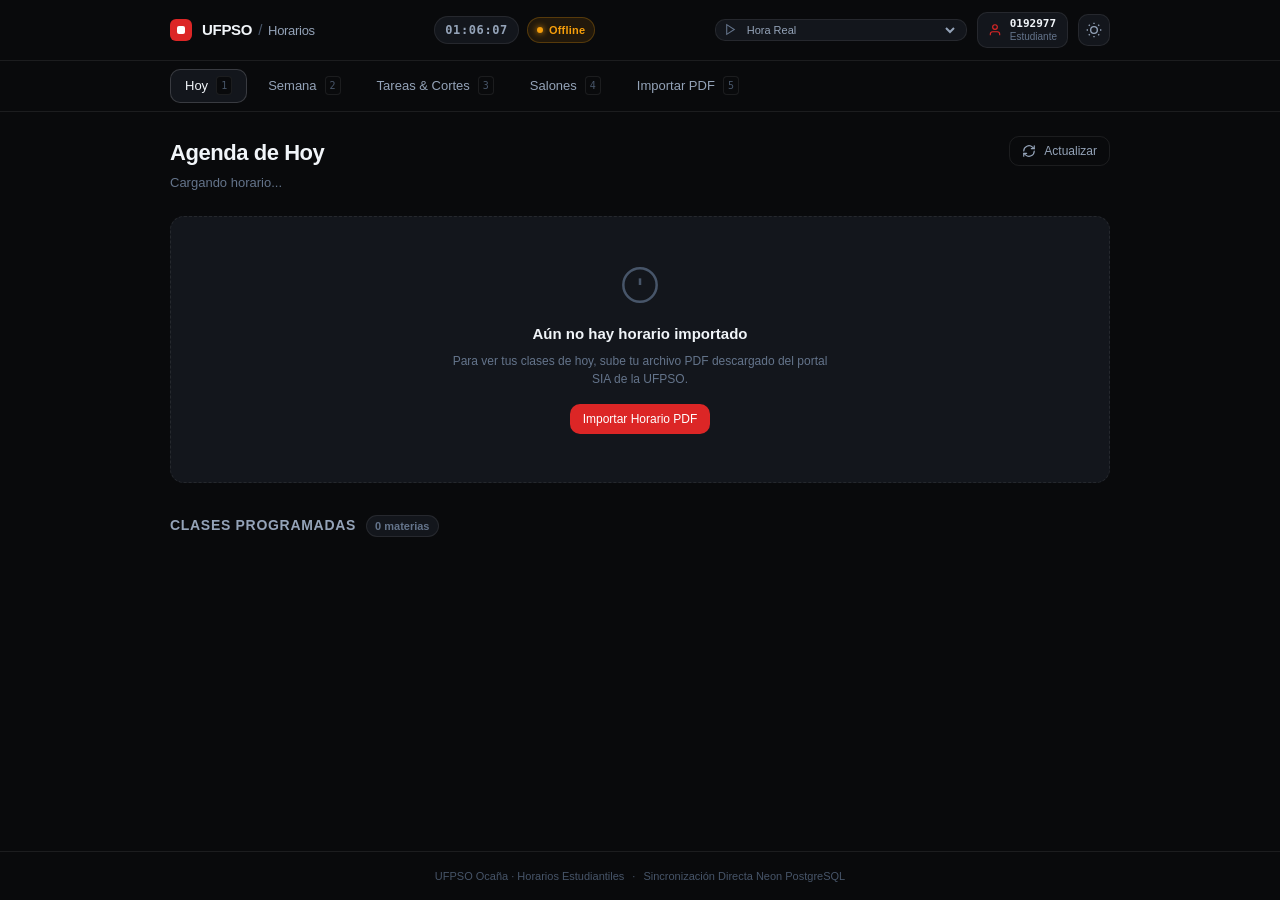
==== commit b2c1eba5: "feat(apk-rebuild): update repo APK with live server bytecode, add real-time sync badge, and optimize" ====
--- a/frontend/index.html
+++ b/frontend/index.html
@@ -34,6 +34,10 @@
         <div class="header-center">
           <div class="live-clock-badge" id="header-live-clock" title="Hora actual del campus">
             --:--:--
+          </div>
+          <div class="live-sync-indicator" id="header-sync-status" title="Conexión en tiempo real con el servidor UFPSO">
+            <span class="live-sync-dot"></span>
+            <span class="live-sync-text">En Vivo</span>
           </div>
         </div>
 
--- a/frontend/css/style.css
+++ b/frontend/css/style.css
@@ -193,10 +193,11 @@
   font-size: 13px;
 }
 
-/* Live Clock */
+/* Live Clock & Sync */
 .header-center {
   display: flex;
   align-items: center;
+  gap: 8px;
 }
 
 .live-clock-badge {
@@ -209,6 +210,46 @@
   border: 1px solid var(--border);
   padding: 4px 10px;
   border-radius: var(--radius-full);
+}
+
+.live-sync-indicator {
+  display: inline-flex;
+  align-items: center;
+  gap: 6px;
+  font-size: 11px;
+  font-weight: 600;
+  letter-spacing: 0.02em;
+  color: #10B981;
+  background-color: rgba(16, 185, 129, 0.1);
+  border: 1px solid rgba(16, 185, 129, 0.25);
+  padding: 4px 9px;
+  border-radius: var(--radius-full);
+  transition: all var(--transition-fast);
+}
+
+.live-sync-dot {
+  width: 6px;
+  height: 6px;
+  background-color: #10B981;
+  border-radius: 50%;
+  box-shadow: 0 0 6px #10B981;
+  animation: pulse-dot 2s infinite ease-in-out;
+}
+
+.live-sync-indicator.sync--offline {
+  color: #F59E0B;
+  background-color: rgba(245, 158, 11, 0.1);
+  border-color: rgba(245, 158, 11, 0.25);
+}
+
+.live-sync-indicator.sync--offline .live-sync-dot {
+  background-color: #F59E0B;
+  box-shadow: 0 0 6px #F59E0B;
+}
+
+@keyframes pulse-dot {
+  0%, 100% { opacity: 1; transform: scale(1); }
+  50% { opacity: 0.35; transform: scale(0.8); }
 }
 
 .live-clock-badge.clock--simulated {
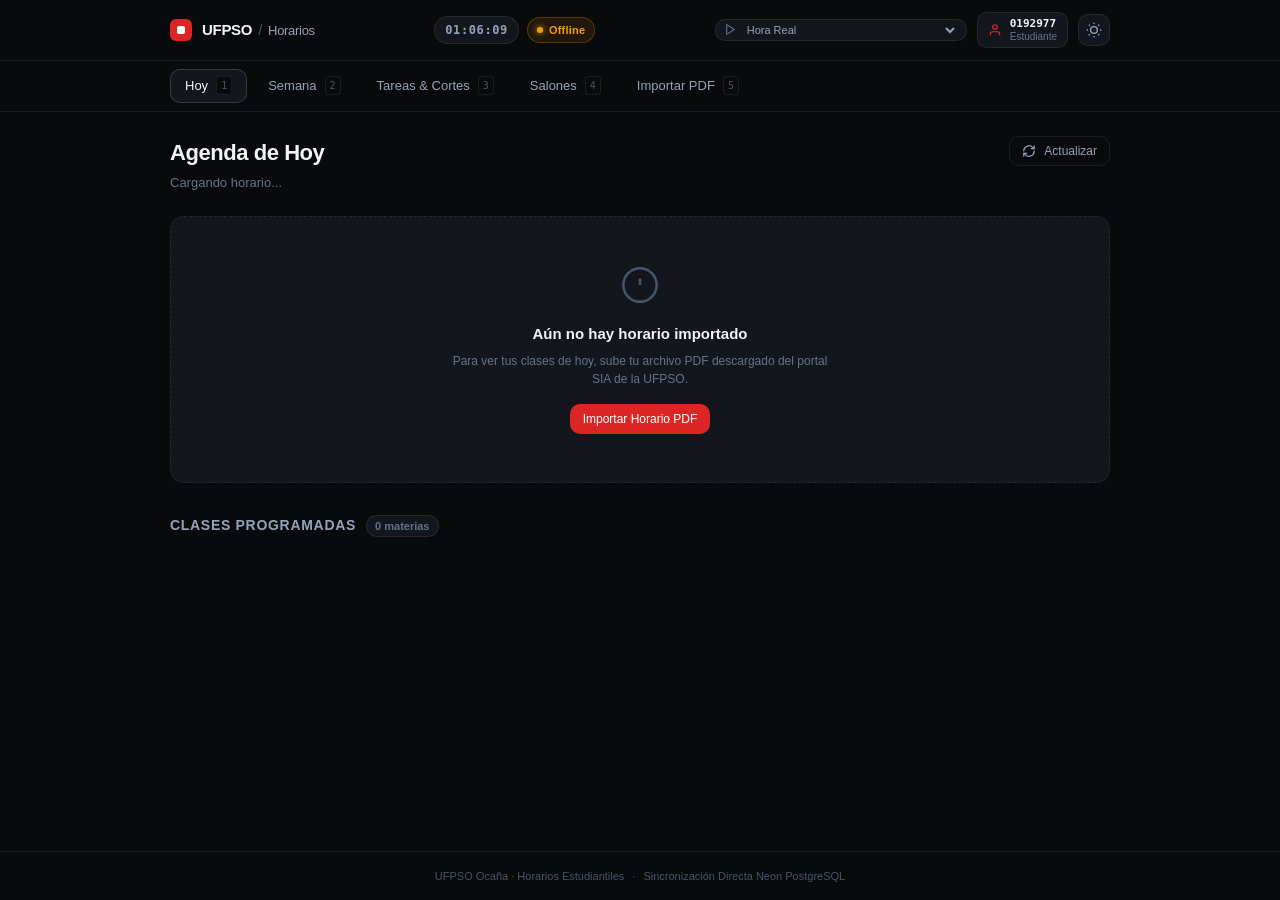
==== commit a4b5b089: "fix(app): repair WebView front load and enable real-time sync across API, frontend and Android Causa" ====
--- a/frontend/index.html
+++ b/frontend/index.html
@@ -151,7 +151,7 @@
         </div>
         <div class="form-group">
           <label class="form-label" for="login-server-url">Servidor Backend API (Opcional)</label>
-          <input type="text" id="login-server-url" class="form-input" placeholder="http://10.81.48.45:8000/api/v1" />
+          <input type="text" id="login-server-url" class="form-input" placeholder="http://10.80.85.104:8000/api/v1" />
         </div>
         <div class="modal-actions">
           <button type="submit" class="btn btn-primary" style="width: 100%;">Guardar e Ingresar</button>
